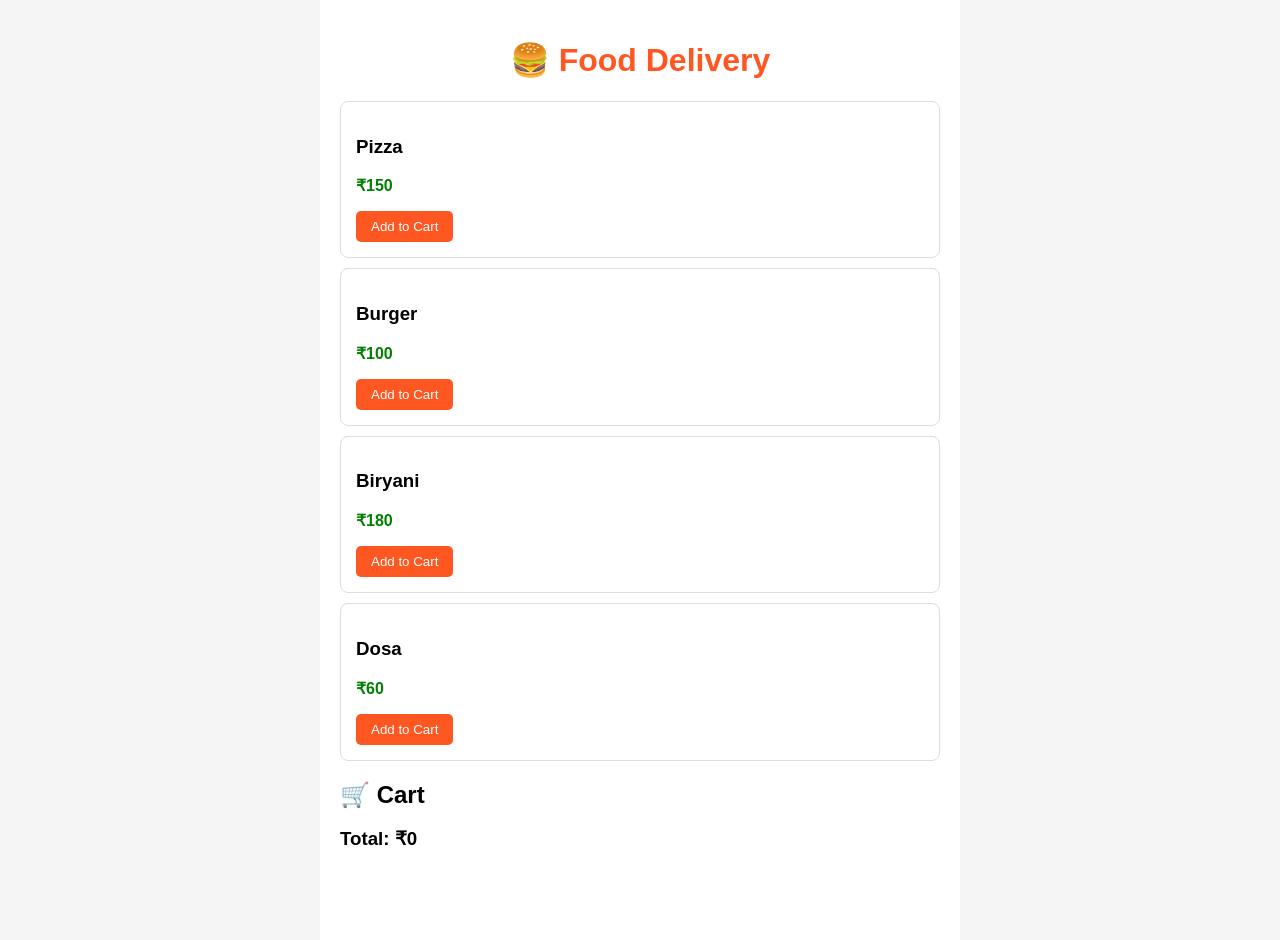
==== index.html @ ab1469e7 "Rename hotel.html to index.html" ====
<!DOCTYPE html>
<html>
<head>
    <title>Food Delivery</title>
    <link rel="stylesheet" href="hotel.css">
</head>
<body>

<div class="container">

    <h1>🍔 Food Delivery</h1>

    <div id="foods"></div>

    <h2>🛒 Cart</h2>

    <div id="cart"></div>

    <h3>Total: ₹<span id="total">0</span></h3>

</div>

<script src="hotel.js"></script>
</body>
</html>
---- hotel.css ----
body {
    font-family: Arial;
    background: #f5f5f5;
    margin: 0;
}

.container {
    max-width: 600px;
    margin: auto;
    padding: 20px;
    background: white;
    min-height: 100vh;
}

h1 {
    text-align: center;
    color: #ff5722;
}

.food, .cart-item {
    padding: 15px;
    margin: 10px 0;
    border: 1px solid #ddd;
    border-radius: 8px;
}

button {
    padding: 8px 15px;
    background: #ff5722;
    color: white;
    border: none;
    border-radius: 5px;
    cursor: pointer;
}

.price {
    color: green;
    font-weight: bold;
}
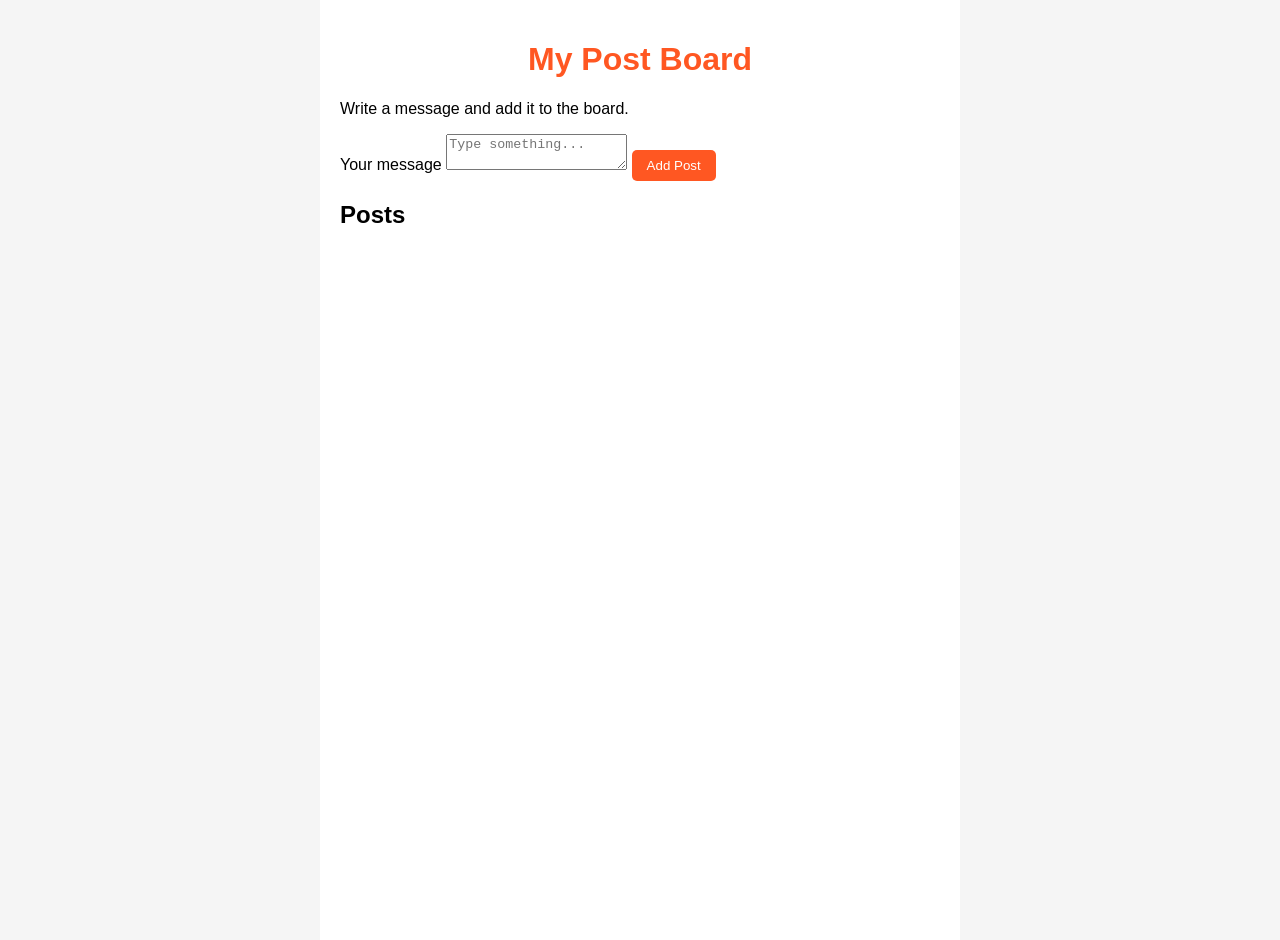
==== commit c99a7ed9: "Update index.html" ====
--- a/index.html
+++ b/index.html
@@ -1,25 +1,27 @@
 <!DOCTYPE html>
-<html>
+<html lang="en">
 <head>
-    <title>Food Delivery</title>
-    <link rel="stylesheet" href="hotel.css">
+  <meta charset="UTF-8">
+  <meta name="viewport" content="width=device-width, initial-scale=1.0">
+  <title>Simple Post Board</title>
+  <link rel="stylesheet" href="style.css">
+  <script src="script.js" defer></script>
 </head>
 <body>
+  <main class="container">
+    <h1>My Post Board</h1>
+    <p>Write a message and add it to the board.</p>
 
-<div class="container">
+    <form id="postForm">
+      <label for="postText">Your message</label>
+      <textarea id="postText" placeholder="Type something..." required></textarea>
+      <button type="submit">Add Post</button>
+    </form>
 
-    <h1>🍔 Food Delivery</h1>
-
-    <div id="foods"></div>
-
-    <h2>🛒 Cart</h2>
-
-    <div id="cart"></div>
-
-    <h3>Total: ₹<span id="total">0</span></h3>
-
-</div>
-
-<script src="hotel.js"></script>
+    <section>
+      <h2>Posts</h2>
+      <ul id="posts"></ul>
+    </section>
+  </main>
 </body>
 </html>
--- a/style.css
+++ b/style.css
@@ -0,0 +1,39 @@
+body {
+    font-family: Arial;
+    background: #f5f5f5;
+    margin: 0;
+}
+
+.container {
+    max-width: 600px;
+    margin: auto;
+    padding: 20px;
+    background: white;
+    min-height: 100vh;
+}
+
+h1 {
+    text-align: center;
+    color: #ff5722;
+}
+
+.food, .cart-item {
+    padding: 15px;
+    margin: 10px 0;
+    border: 1px solid #ddd;
+    border-radius: 8px;
+}
+
+button {
+    padding: 8px 15px;
+    background: #ff5722;
+    color: white;
+    border: none;
+    border-radius: 5px;
+    cursor: pointer;
+}
+
+.price {
+    color: green;
+    font-weight: bold;
+}
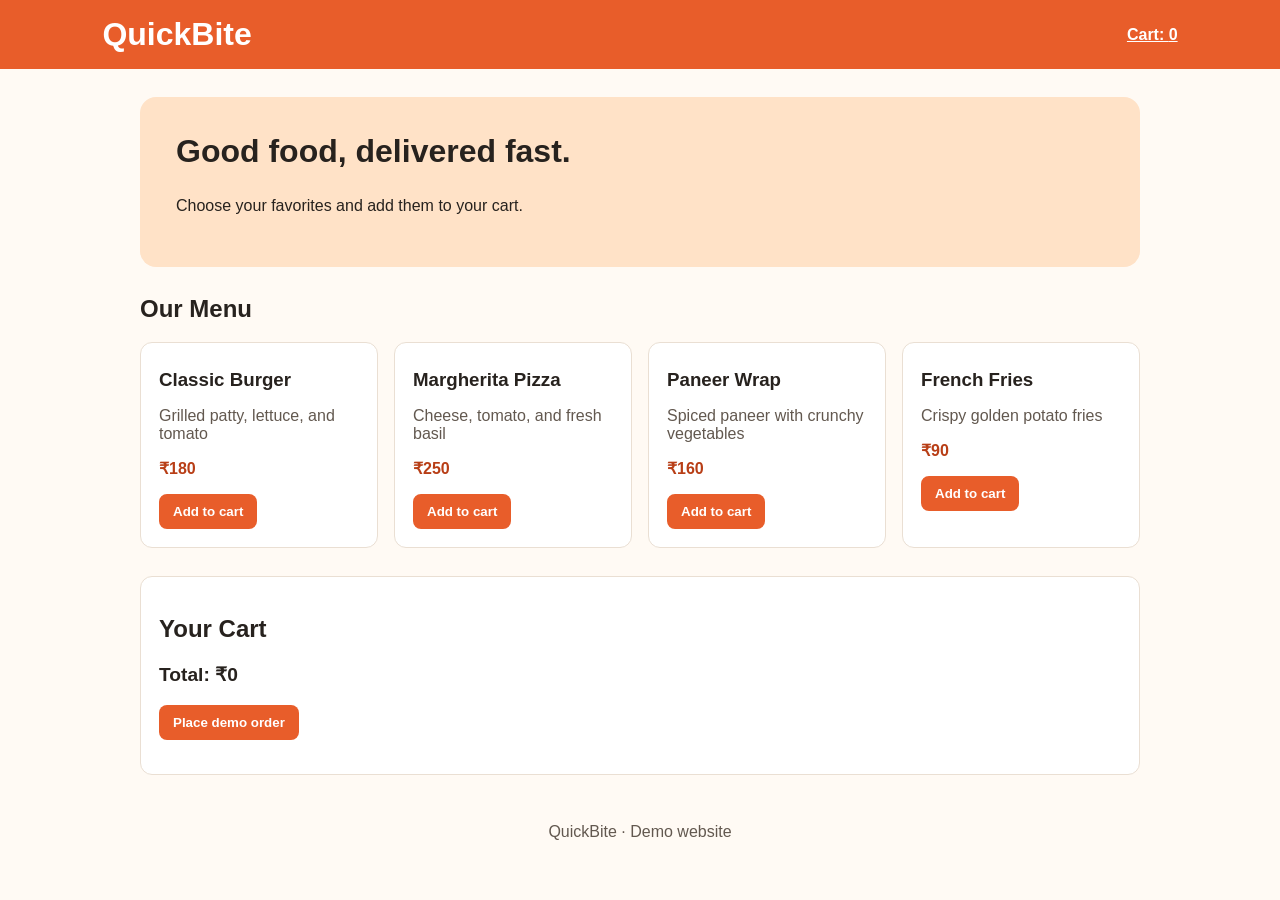
==== commit 5e709be9: "Update index.html" ====
--- a/index.html
+++ b/index.html
@@ -3,25 +3,36 @@
 <head>
   <meta charset="UTF-8">
   <meta name="viewport" content="width=device-width, initial-scale=1.0">
-  <title>Simple Post Board</title>
+  <title>QuickBite Food Delivery</title>
   <link rel="stylesheet" href="style.css">
   <script src="script.js" defer></script>
 </head>
 <body>
-  <main class="container">
-    <h1>My Post Board</h1>
-    <p>Write a message and add it to the board.</p>
+  <header class="header">
+    <h1>QuickBite</h1>
+    <a href="#cart">Cart: <span id="cart-count">0</span></a>
+  </header>
 
-    <form id="postForm">
-      <label for="postText">Your message</label>
-      <textarea id="postText" placeholder="Type something..." required></textarea>
-      <button type="submit">Add Post</button>
-    </form>
+  <main>
+    <section class="hero">
+      <h2>Good food, delivered fast.</h2>
+      <p>Choose your favorites and add them to your cart.</p>
+    </section>
 
     <section>
-      <h2>Posts</h2>
-      <ul id="posts"></ul>
+      <h2>Our Menu</h2>
+      <div id="menu" class="menu"></div>
+    </section>
+
+    <section id="cart" class="cart">
+      <h2>Your Cart</h2>
+      <ul id="cart-items"></ul>
+      <p class="total">Total: ₹<span id="cart-total">0</span></p>
+      <button id="place-order">Place demo order</button>
+      <p id="message" aria-live="polite"></p>
     </section>
   </main>
+
+  <footer>QuickBite · Demo website</footer>
 </body>
 </html>
--- a/style.css
+++ b/style.css
@@ -1,39 +1,105 @@
-body {
-    font-family: Arial;
-    background: #f5f5f5;
-    margin: 0;
+* {
+  box-sizing: border-box;
 }
 
-.container {
-    max-width: 600px;
-    margin: auto;
-    padding: 20px;
-    background: white;
-    min-height: 100vh;
+body {
+  margin: 0;
+  font-family: Arial, sans-serif;
+  color: #27221e;
+  background: #fffaf4;
 }
 
-h1 {
-    text-align: center;
-    color: #ff5722;
+.header {
+  display: flex;
+  justify-content: space-between;
+  align-items: center;
+  padding: 16px 8%;
+  background: #e85d2a;
+  color: white;
 }
 
-.food, .cart-item {
-    padding: 15px;
-    margin: 10px 0;
-    border: 1px solid #ddd;
-    border-radius: 8px;
+.header h1 {
+  margin: 0;
+}
+
+.header a {
+  color: white;
+  font-weight: bold;
+}
+
+main {
+  width: min(1000px, 90%);
+  margin: 0 auto;
+}
+
+.hero {
+  margin: 28px 0;
+  padding: 36px;
+  border-radius: 16px;
+  background: #ffe2c7;
+}
+
+.hero h2 {
+  margin-top: 0;
+  font-size: 2rem;
+}
+
+.menu {
+  display: grid;
+  grid-template-columns: repeat(auto-fit, minmax(220px, 1fr));
+  gap: 16px;
+}
+
+.food-card,
+.cart {
+  padding: 18px;
+  border: 1px solid #eadfd3;
+  border-radius: 12px;
+  background: white;
+}
+
+.food-card h3 {
+  margin: 8px 0;
+}
+
+.food-card p {
+  color: #62584f;
+}
+
+.price {
+  font-weight: bold;
+  color: #b83e16 !important;
 }
 
 button {
-    padding: 8px 15px;
-    background: #ff5722;
-    color: white;
-    border: none;
-    border-radius: 5px;
-    cursor: pointer;
+  padding: 10px 14px;
+  border: 0;
+  border-radius: 8px;
+  background: #e85d2a;
+  color: white;
+  font-weight: bold;
+  cursor: pointer;
 }
 
-.price {
-    color: green;
-    font-weight: bold;
+button:hover {
+  background: #c8471b;
 }
+
+.cart {
+  margin: 28px 0;
+}
+
+.cart li {
+  margin: 10px 0;
+}
+
+.total {
+  font-size: 1.2rem;
+  font-weight: bold;
+}
+
+footer {
+  padding: 20px;
+  text-align: center;
+  color: #62584f;
+}
